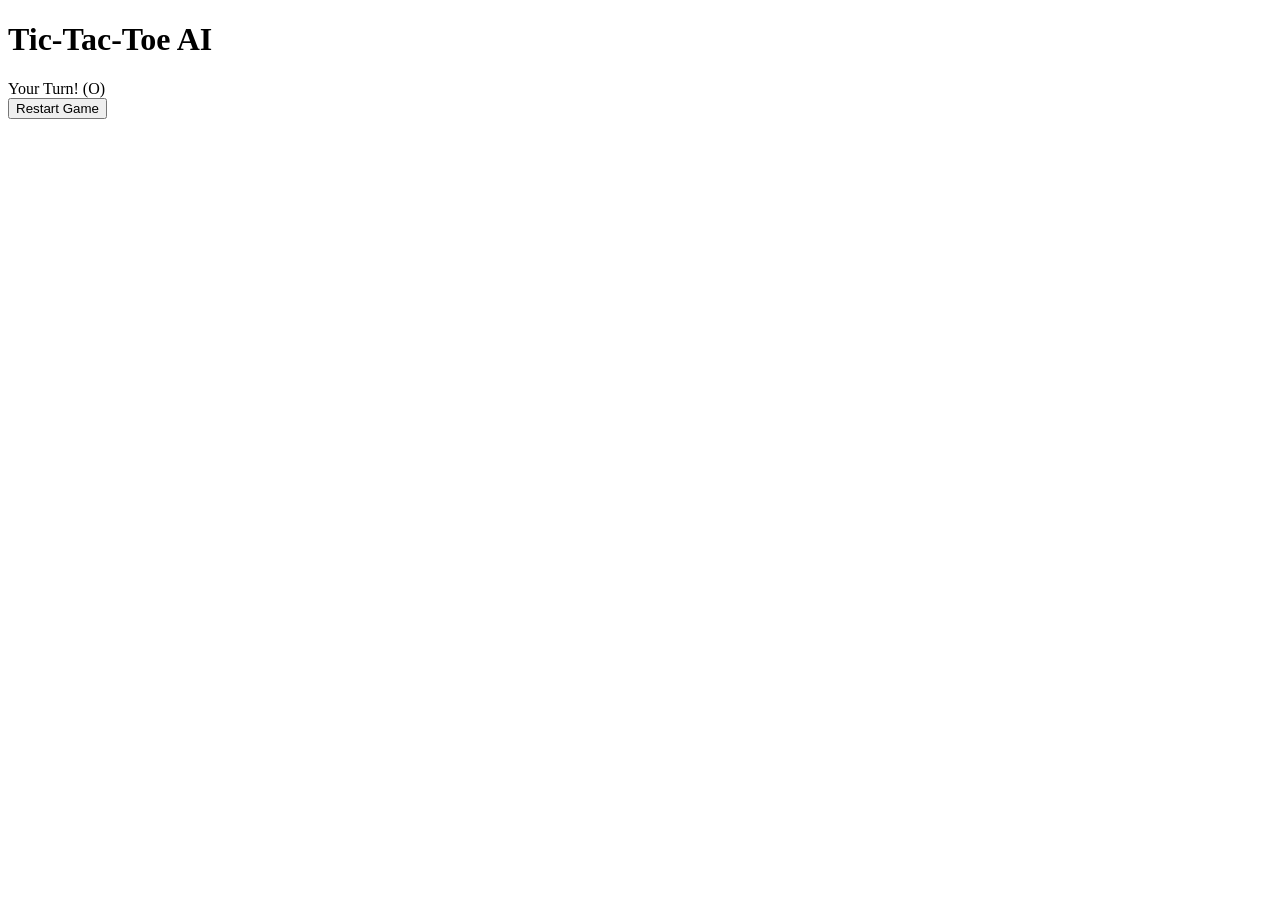
==== Tictactoe(Javascript).html @ e0f540ac "Add files via upload Initial Commit of Tic-Tac-Toe Game" ====
<!DOCTYPE html>
<html lang="en">

<head>
    <meta charset="UTF-8">
    <meta name="viewport" content="width=device-width, initial-scale=1.0">
    <title>AI Tic-Tac-Toe</title>
    <link rel="stylesheet" href="style.css">
</head>

<body>
    <div class="game-container">
        <h1>Tic-Tac-Toe AI</h1>
        <div id="status">Your Turn! (O)</div>

        <div class="grid" id="board"></div>

        <button id="reset" onclick="resetGame()">Restart Game</button>
    </div>
    <script src="game.js"></script>
</body>

</html>
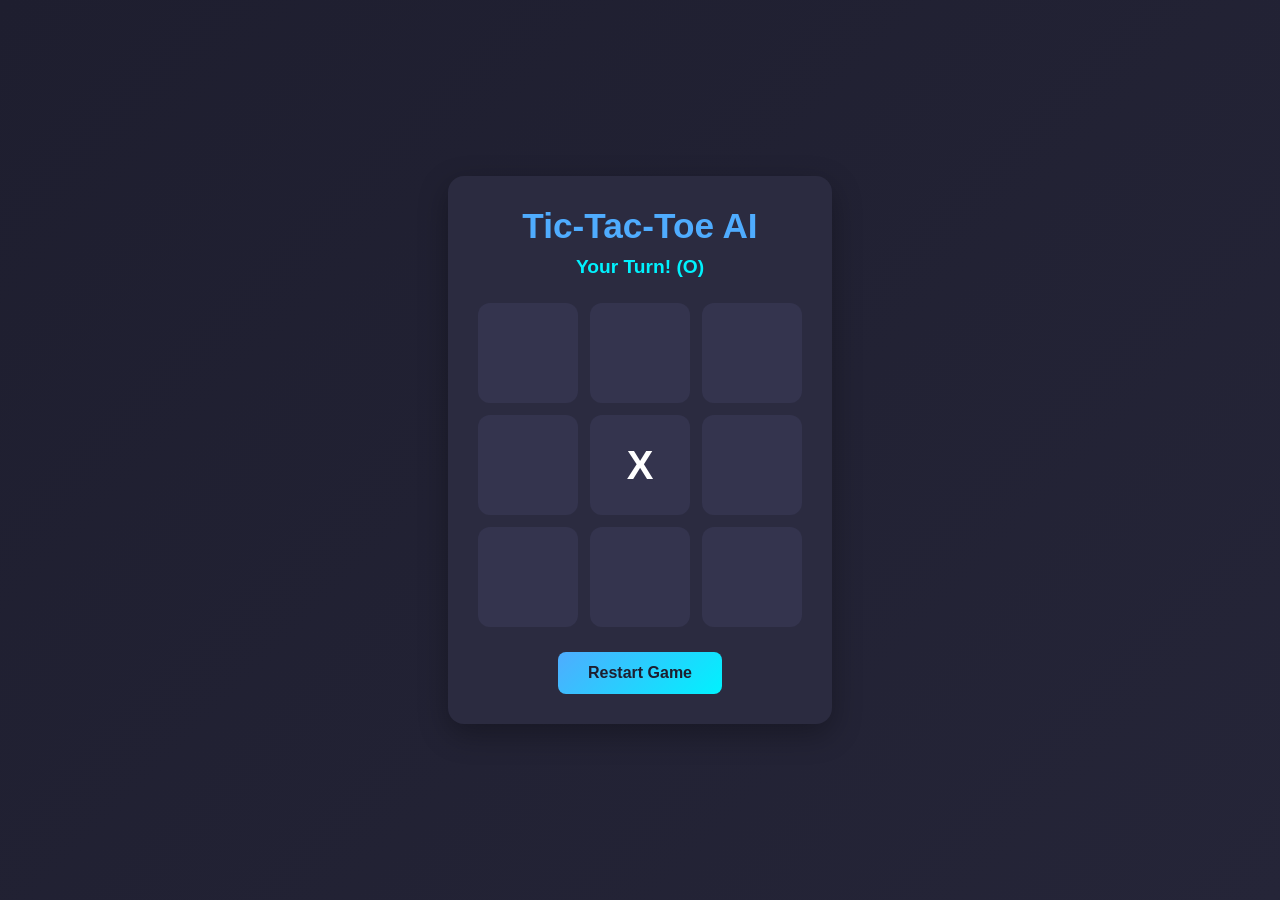
==== commit 358dc3aa: "Update Tictactoe(Javascript).html Changed the .js source file and .css reference file" ====
--- a/Tictactoe(Javascript).html
+++ b/Tictactoe(Javascript).html
@@ -4,8 +4,8 @@
 <head>
     <meta charset="UTF-8">
     <meta name="viewport" content="width=device-width, initial-scale=1.0">
-    <title>AI Tic-Tac-Toe</title>
-    <link rel="stylesheet" href="style.css">
+    <title>Tic-Tac-Toe</title>
+    <link rel="stylesheet" href="TicTacToe(Javascript).css">
 </head>
 
 <body>
@@ -17,7 +17,7 @@
 
         <button id="reset" onclick="resetGame()">Restart Game</button>
     </div>
-    <script src="game.js"></script>
+    <script src="TicTacToe.js"></script>
 </body>
 
-</html>+</html>
--- a/TicTacToe(Javascript).css
+++ b/TicTacToe(Javascript).css
@@ -0,0 +1,91 @@
+* {
+    box-sizing: border-box;
+    margin: 0;
+    padding: 0;
+}
+
+body {
+    font-family: 'Segoe UI', Tahoma, Geneva, Verdana, sans-serif;
+    display: flex;
+    justify-content: center;
+    align-items: center;
+    min-height: 100vh;
+    background: linear-gradient(135deg, #1e1e2f, #252538);
+    color: #ffffff;
+}
+
+.game-container {
+    text-align: center;
+    background: #2b2b40;
+    padding: 30px;
+    border-radius: 16px;
+    box-shadow: 0 10px 30px rgba(0, 0, 0, 0.3);
+}
+
+h1 {
+    font-size: 2.2rem;
+    margin-bottom: 10px;
+    color: #4facfe;
+}
+
+#status {
+    font-size: 1.2rem;
+    margin-bottom: 25px;
+    font-weight: 600;
+    color: #00f2fe;
+}
+
+.grid {
+    display: grid;
+    grid-template-columns: repeat(3, 100px);
+    gap: 12px;
+    margin: 0 auto 25px auto;
+}
+
+.cell {
+    width: 100px;
+    height: 100px;
+    font-size: 2.5rem;
+    font-weight: bold;
+    background: #34344e;
+    border: none;
+    color: #ffffff;
+    cursor: pointer;
+    border-radius: 12px;
+    transition: all 0.2s ease;
+}
+
+.cell:hover {
+    background: #414162;
+    transform: scale(1.05);
+}
+
+/* Color differences for X and O tokens */
+.cell[data-value="X"] {
+    color: #ff4b5c;
+}
+
+.cell[data-value="O"] {
+    color: #00f2fe;
+}
+
+button#reset {
+    background: linear-gradient(135deg, #4facfe, #00f2fe);
+    color: #1e1e2f;
+    border: none;
+    padding: 12px 30px;
+    font-size: 1rem;
+    font-weight: bold;
+    border-radius: 8px;
+    cursor: pointer;
+    transition: background 0.2s, transform 0.1s;
+}
+
+button#reset:hover {
+    transform: translateY(-2px);
+    box-shadow: 0 5px 15px rgba(0, 242, 254, 0.4);
+}
+
+button#reset:active {
+    transform: translateY(0);
+}
